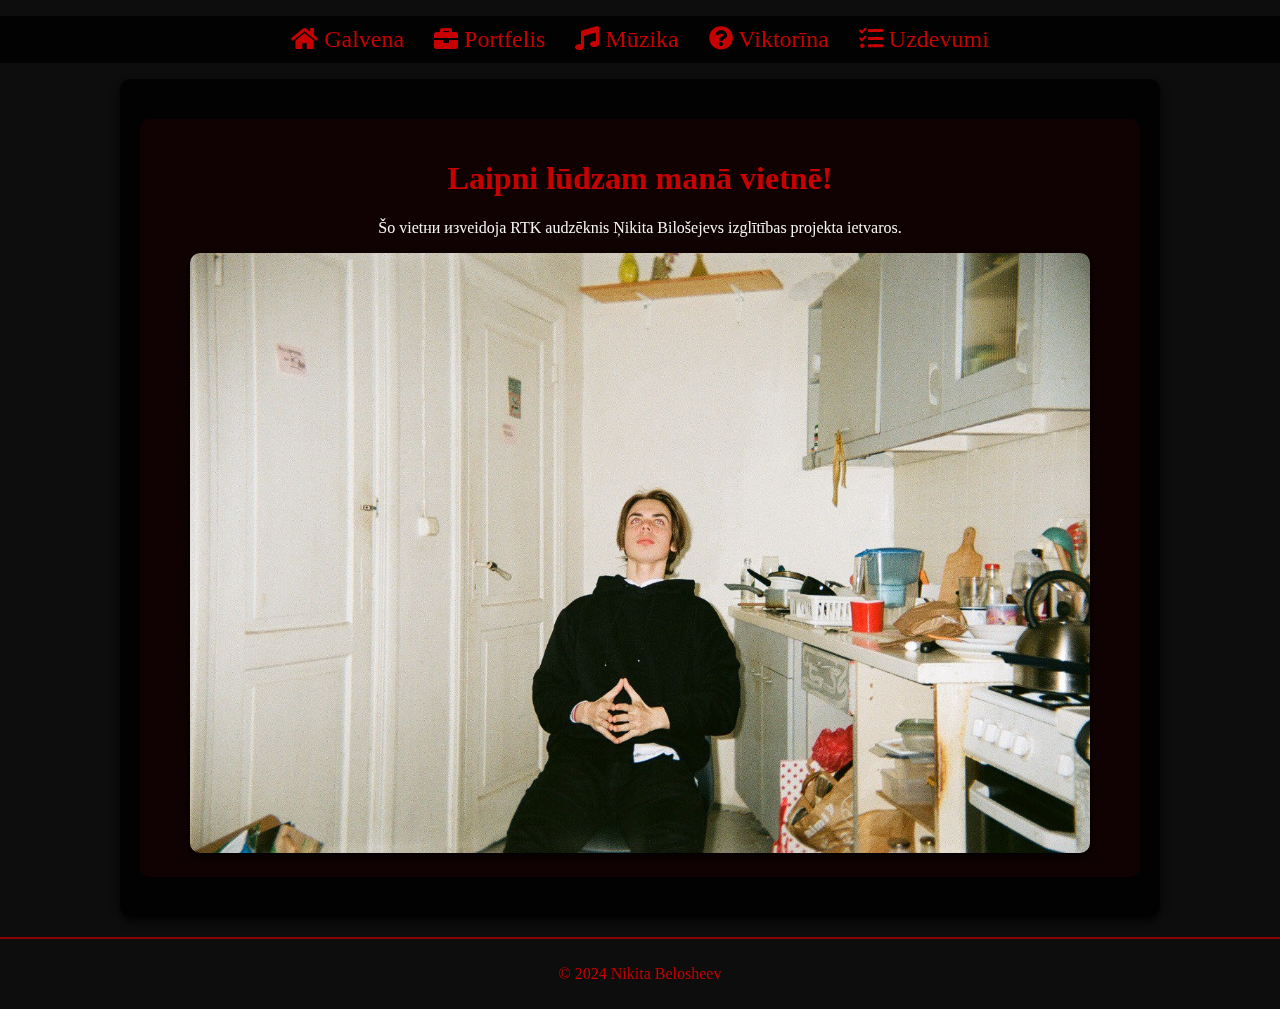
==== index.html @ 4893627d "2" ====
<!DOCTYPE html>
<html lang="ru">
<head>
    <meta charset="UTF-8">
    <meta name="viewport" content="width=device-width, initial-scale=1.0">
    <title>Galvenā</title>
    <link rel="stylesheet" href="css/styles.css">
    <link rel="stylesheet" href="https://cdnjs.cloudflare.com/ajax/libs/font-awesome/5.15.4/css/all.min.css">
</head>
<body>
    <div class="video-background">
        <video autoplay muted loop id="bg-video">
            <source src="videos/gothic-background.mp4" type="video/mp4">
            Ваш браузер не поддерживает видео.
        </video>
    </div>
    <header>
        <nav>
            <ul>
                <li><a href="index.html"><i class="fas fa-home"></i> Galvena</a></li>
                <li><a href="portfolio.html"><i class="fas fa-briefcase"></i> Portfelis</a></li>
                <li><a href="music.html"><i class="fas fa-music"></i> Mūzika</a></li>
                <li><a href="quiz.html"><i class="fas fa-question-circle"></i> Viktorīna</a></li>
                <li><a href="todo.html"><i class="fas fa-tasks"></i> Uzdevumi</a></li>
            </ul>
        </nav>
    </header>
    <main>
        <section class="intro">
            <h1>Laipni lūdzam manā vietnē!</h1>
            <p>Šo vietни изveidoja RTK audzēknis Ņikita Bilošejevs izglītības projekta ietvaros.</p>
            <img src="images/41e26499-2098-4650-86ba-6e58c4690ffe.jfif" alt="Фото Lil Peep" width="900" height="600">
        </section>
    </main>
    <footer>
        <p>&copy; 2024 Nikita Belosheev</p>
    </footer>
</body>
</html>
---- css/styles.css ----
/* Основные стили */
:root {
    --primary-color: #8B0000; /* Темный красный */
    --secondary-color: #A52A2A; /* Коричнево-красный */
    --background-color: #0D0D0D; /* Очень темный серый */
    --text-color: #F5F5F5; /* Очень светлый серый */
    --accent-color: #ff0000; /* Красный */
    --font-family-main: 'Arial', sans-serif;
    --font-family-heading: 'Old English Text MT', serif;
    --font-family-alt: 'Comic Sans MS', cursive;
}

body {
    margin: 0;
    font-family: var(--font-family-main);
    color: var(--text-color);
    overflow-x: hidden;
    background: var(--background-color);
}

body::-webkit-scrollbar {
    width: 10px;
}

body::-webkit-scrollbar-track {
    background: #1C1C1C; /* Очень темный серый для трека */
    border-radius: 10px;
}

body::-webkit-scrollbar-thumb {
    background-color: var(--primary-color);
    border-radius: 10px;
    border: 2px solid #1C1C1C;
}

body::-webkit-scrollbar-thumb:hover {
    background-color: var(--secondary-color);
}

/* Видео фон */
.video-background {
    position: fixed;
    top: 0;
    left: 0;
    width: 100%;
    height: 100%;
    overflow: hidden;
    z-index: -1; /* Фон за остальным содержимым */
}

.video-background video {
    width: 100%;
    height: 100%;
    object-fit: cover; /* Вписываем видео в контейнер */
    opacity: 0.5; /* Полупрозрачное видео */
    filter: brightness(0.5); /* Затемняем видео для лучшего контраста */
}

/* Меню */
header nav ul {
    display: flex;
    list-style: none;
    background-color: rgba(0, 0, 0, 0.8); /* Полупрозрачный темный фон */
    padding: 10px 0;
    justify-content: center;
    font-family: var(--font-family-heading);
}

header nav ul li {
    margin: 0 15px;
}

header nav ul li a {
    color: #c70101;
    text-decoration: none;
    font-size: 1.5em;
    transition: color 0.3s;
}

header nav ul li a:hover {
    color: var(--text-color);
}

/* Основное содержимое */
main {
    padding: 20px;
    max-width: 1000px;
    margin: 0 auto;
    background-color: rgba(0, 0, 0, 0.8);
    border-radius: 10px;
    box-shadow: 0 4px 8px rgba(0, 0, 0, 0.8);
    position: relative; /* Относительное позиционирование для наложения на видео */
    z-index: 1;
}

/* Футер */
footer {
    text-align: center;
    padding: 10px;
    background-color: rgba(13, 13, 13, 0.9);
    color: #c70101;
    font-family: var(--font-family-heading);
    border-top: 2px solid var(--primary-color);
    margin-top: 20px;
    position: relative;
    z-index: 1;
}

/* Пример использования классов */
.intro {
    text-align: center;
    padding: 20px;
    background-color: rgba(139, 0, 0, 0.1); /* Темный красный */
    border-radius: 10px;
    margin: 20px 0;
    position: relative;
    z-index: 1;
}

.intro h1 {
    font-family: var(--font-family-heading);
    color: #c70101;
}

.intro p {
    font-family: var(--font-family-alt);
    color: var(--text-color);
}

.intro img {
    border-radius: 10px;
    box-shadow: 0 4px 8px rgba(0, 0, 0, 0.8);
}
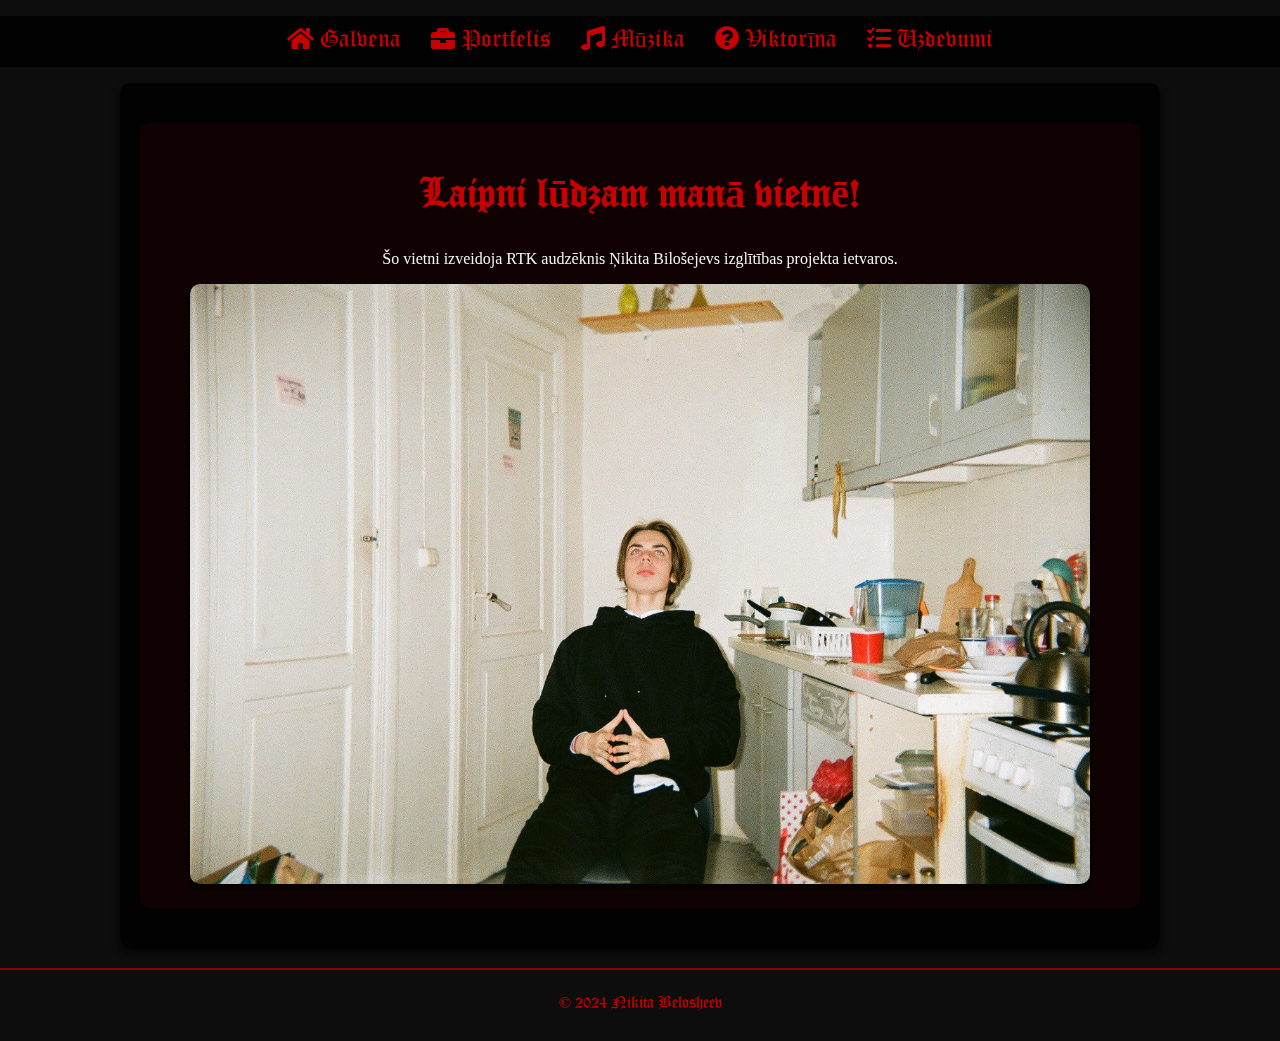
==== commit 133b3bdf: "2" ====
--- a/index.html
+++ b/index.html
@@ -28,7 +28,7 @@
     <main>
         <section class="intro">
             <h1>Laipni lūdzam manā vietnē!</h1>
-            <p>Šo vietни изveidoja RTK audzēknis Ņikita Bilošejevs izglītības projekta ietvaros.</p>
+            <p>Šo vietni izveidoja RTK audzēknis Ņikita Bilošejevs izglītības projekta ietvaros.</p>
             <img src="images/41e26499-2098-4650-86ba-6e58c4690ffe.jfif" alt="Фото Lil Peep" width="900" height="600">
         </section>
     </main>
--- a/css/styles.css
+++ b/css/styles.css
@@ -9,7 +9,13 @@
     --font-family-heading: 'Old English Text MT', serif;
     --font-family-alt: 'Comic Sans MS', cursive;
 }
-
+@font-face {
+    font-family: 'Old English Text MT';
+    src: url('fonts/OldEnglishTextMT.woff2') format('woff2'),
+         url('fonts/OldEnglishTextMT.woff') format('woff');
+    font-weight: normal;
+    font-style: normal;
+}
 body {
     margin: 0;
     font-family: var(--font-family-main);
@@ -118,6 +124,7 @@
 }
 
 .intro h1 {
+    font-size: 2.5em;
     font-family: var(--font-family-heading);
     color: #c70101;
 }
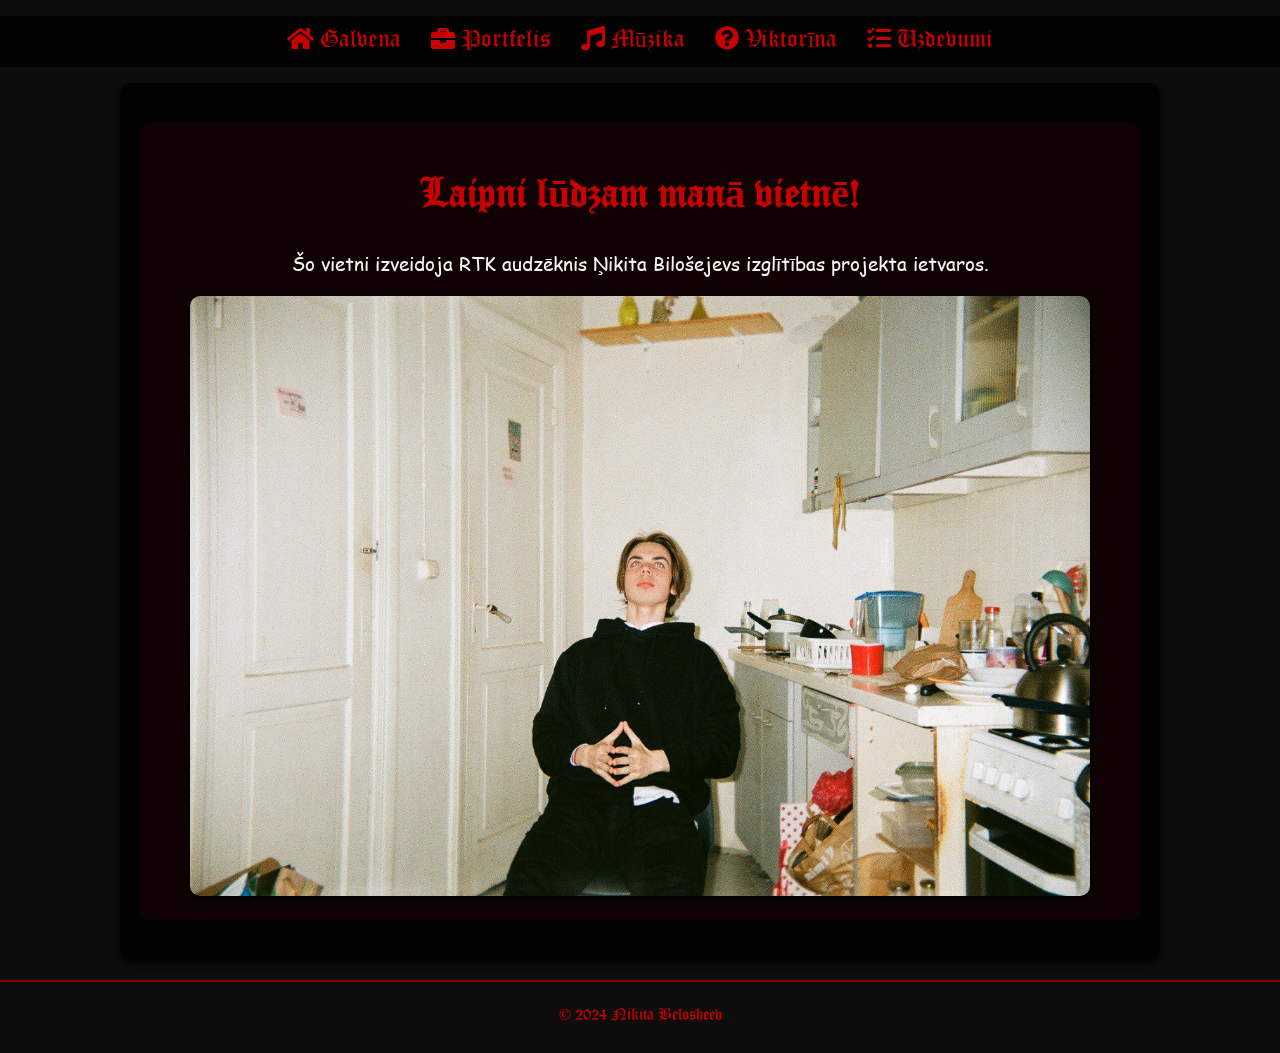
==== commit b3fc8a9a: "2" ====
--- a/index.html
+++ b/index.html
@@ -6,6 +6,14 @@
     <title>Galvenā</title>
     <link rel="stylesheet" href="css/styles.css">
     <link rel="stylesheet" href="https://cdnjs.cloudflare.com/ajax/libs/font-awesome/5.15.4/css/all.min.css">
+
+    <link rel="apple-touch-icon" sizes="180x180" href="images/apple-touch-icon.png">
+    <link rel="icon" type="image/png" sizes="32x32" href="images/favicon-32x32.png">
+    <link rel="icon" type="image/png" sizes="16x16" href="images/favicon-16x16.png">
+    <link rel="manifest" href="images/site.webmanifest">
+    <link rel="mask-icon" href="images/safari-pinned-tab.svg" color="#5bbad5">
+    <meta name="msapplication-TileColor" content="#da532c">
+    <meta name="theme-color" content="#ffffff">
 </head>
 <body>
     <div class="video-background">
--- a/css/styles.css
+++ b/css/styles.css
@@ -1,10 +1,10 @@
-/* Основные стили */
+
 :root {
-    --primary-color: #8B0000; /* Темный красный */
-    --secondary-color: #A52A2A; /* Коричнево-красный */
-    --background-color: #0D0D0D; /* Очень темный серый */
-    --text-color: #F5F5F5; /* Очень светлый серый */
-    --accent-color: #ff0000; /* Красный */
+    --primary-color: #8B0000; 
+    --secondary-color: #A52A2A; 
+    --background-color: #0D0D0D; 
+    --text-color: #F5F5F5; 
+    --accent-color: #ff0000; 
     --font-family-main: 'Arial', sans-serif;
     --font-family-heading: 'Old English Text MT', serif;
     --font-family-alt: 'Comic Sans MS', cursive;
@@ -13,6 +13,13 @@
     font-family: 'Old English Text MT';
     src: url('fonts/OldEnglishTextMT.woff2') format('woff2'),
          url('fonts/OldEnglishTextMT.woff') format('woff');
+    font-weight: normal;
+    font-style: normal;
+}
+@font-face {
+    font-family: 'Comic Sans MS';
+    src: url('fonts/ComicSansMS.woff2') format('woff2'),
+         url('fonts/ComicSansMS.woff') format('woff');
     font-weight: normal;
     font-style: normal;
 }
@@ -29,7 +36,7 @@
 }
 
 body::-webkit-scrollbar-track {
-    background: #1C1C1C; /* Очень темный серый для трека */
+    background: #1C1C1C; 
     border-radius: 10px;
 }
 
@@ -43,7 +50,7 @@
     background-color: var(--secondary-color);
 }
 
-/* Видео фон */
+
 .video-background {
     position: fixed;
     top: 0;
@@ -51,22 +58,22 @@
     width: 100%;
     height: 100%;
     overflow: hidden;
-    z-index: -1; /* Фон за остальным содержимым */
+    z-index: -1; 
 }
 
 .video-background video {
     width: 100%;
     height: 100%;
-    object-fit: cover; /* Вписываем видео в контейнер */
-    opacity: 0.5; /* Полупрозрачное видео */
-    filter: brightness(0.5); /* Затемняем видео для лучшего контраста */
+    object-fit: cover; 
+    opacity: 0.5; 
+    filter: brightness(0.5); 
 }
 
-/* Меню */
+
 header nav ul {
     display: flex;
     list-style: none;
-    background-color: rgba(0, 0, 0, 0.8); /* Полупрозрачный темный фон */
+    background-color: rgba(0, 0, 0, 0.8); 
     padding: 10px 0;
     justify-content: center;
     font-family: var(--font-family-heading);
@@ -87,7 +94,7 @@
     color: var(--text-color);
 }
 
-/* Основное содержимое */
+
 main {
     padding: 20px;
     max-width: 1000px;
@@ -95,11 +102,11 @@
     background-color: rgba(0, 0, 0, 0.8);
     border-radius: 10px;
     box-shadow: 0 4px 8px rgba(0, 0, 0, 0.8);
-    position: relative; /* Относительное позиционирование для наложения на видео */
+    position: relative; 
     z-index: 1;
 }
 
-/* Футер */
+
 footer {
     text-align: center;
     padding: 10px;
@@ -112,11 +119,10 @@
     z-index: 1;
 }
 
-/* Пример использования классов */
 .intro {
     text-align: center;
     padding: 20px;
-    background-color: rgba(139, 0, 0, 0.1); /* Темный красный */
+    background-color: rgba(139, 0, 0, 0.1); 
     border-radius: 10px;
     margin: 20px 0;
     position: relative;
@@ -130,6 +136,7 @@
 }
 
 .intro p {
+    font-size: 1.2em;
     font-family: var(--font-family-alt);
     color: var(--text-color);
 }
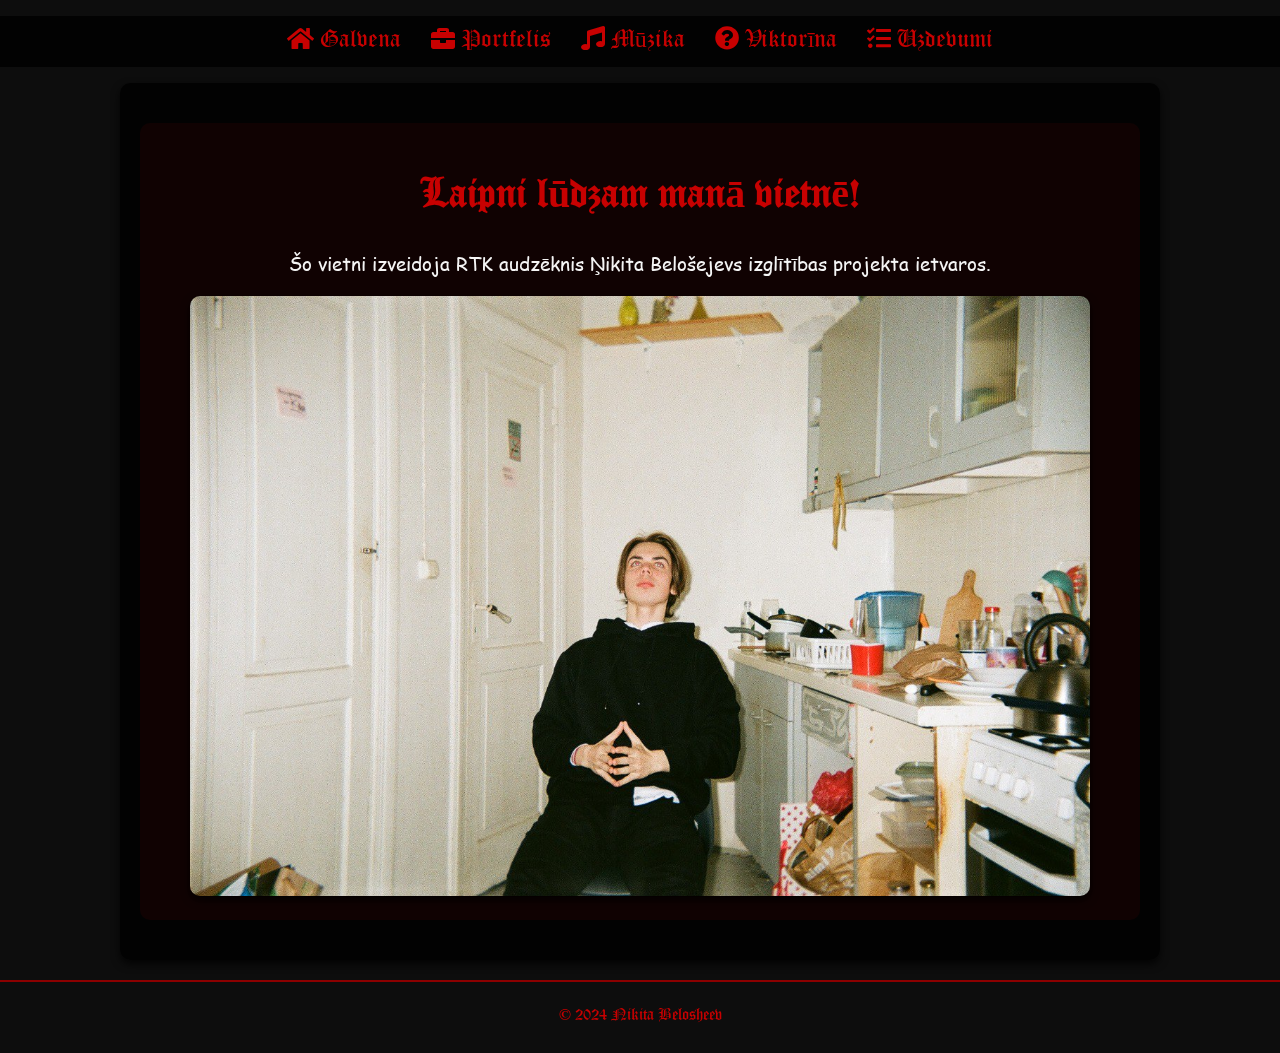
==== commit 1091a4b5: "2" ====
--- a/index.html
+++ b/index.html
@@ -36,7 +36,7 @@
     <main>
         <section class="intro">
             <h1>Laipni lūdzam manā vietnē!</h1>
-            <p>Šo vietni izveidoja RTK audzēknis Ņikita Bilošejevs izglītības projekta ietvaros.</p>
+            <p>Šo vietni izveidoja RTK audzēknis Ņikita Belošejevs izglītības projekta ietvaros.</p>
             <img src="images/41e26499-2098-4650-86ba-6e58c4690ffe.jfif" alt="Фото Lil Peep" width="900" height="600">
         </section>
     </main>
